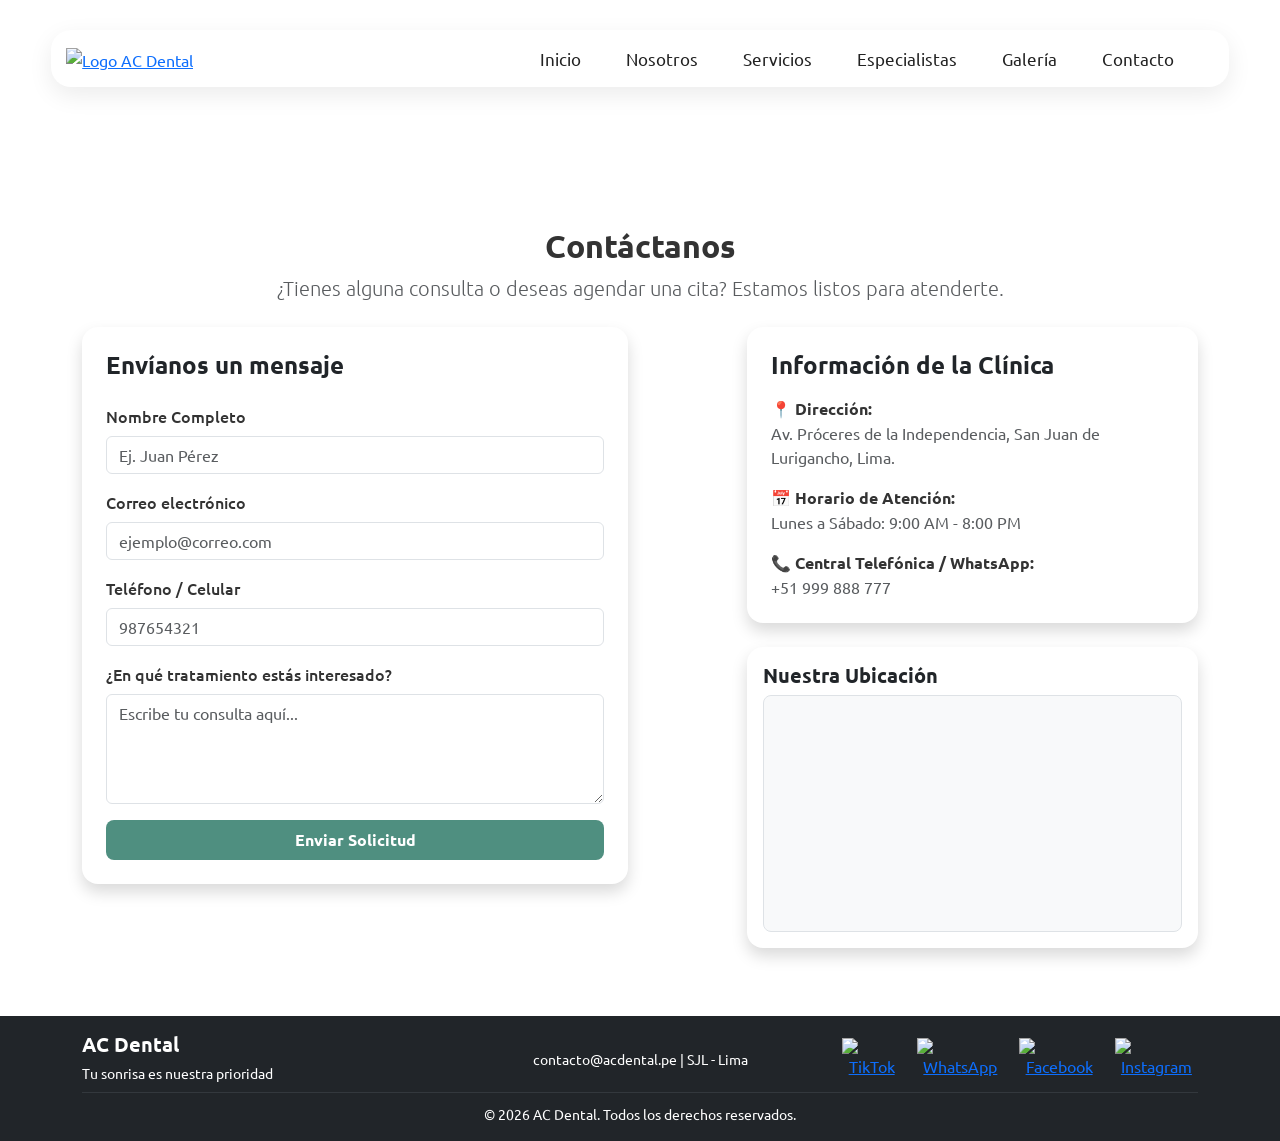
==== contacto.html @ 344b6ef4 "Add files via upload" ====
<!doctype html>
<html lang="es">

<head>
    <meta charset="UTF-8">
    <meta name="viewport" content="width=device-width, initial-scale=1.0">

    <title>AC Dental | Contacto</title>

    <link href="css/style.css" rel="stylesheet">

    <!-- Google Fonts -->
    <link rel="preconnect" href="https://fonts.googleapis.com">
    <link rel="preconnect" href="https://fonts.gstatic.com" crossorigin>
    <link href="https://fonts.googleapis.com/css2?family=Ubuntu:wght@300;400;500;700&display=swap" rel="stylesheet">

    <!-- Bootstrap -->
    <link href="https://cdn.jsdelivr.net/npm/bootstrap@5.3.3/dist/css/bootstrap.min.css" rel="stylesheet">
</head>

<body class="jcb-body">

<header class="jcb-header">
   
    <!-- Logo interactivo con posicionamiento z-index corregido -->
    <div class="logo jcb-logo">
        <a href="index.html" style="display: inline-block; cursor: pointer; position: relative; z-index: 10;">
            <img src="images/logo horizontal.png" alt="Logo AC Dental">
        </a>
    </div>
    
    <nav class="jcb-nav">
        <ul>
            <li><a href="index.html" class="jcb-nav-link">Inicio</a></li>
            <li><a href="nosotros.html" class="jcb-nav-link">Nosotros</a></li>
            <li><a href="servicios.html" class="jcb-nav-link">Servicios</a></li>
            <li><a href="especialistas.html" class="jcb-nav-link">Especialistas</a></li>
            <li><a href="galeria.html" class="jcb-nav-link">Galería</a></li>
            <li><a href="contacto.html" class="jcb-nav-link active">Contacto</a></li>
        </ul>
    </nav>

</header>

<main>

<section class="container my-5 jcb-accordion-section">

    <div class="text-center my-4 pt-5">

        <h2 class="fw-bold jcb-anim-title">Contáctanos</h2>

        <p class="lead text-muted">
            ¿Tienes alguna consulta o deseas agendar una cita? Estamos listos para atenderte.
        </p>

    </div>
    <!-- Sistema de grilla de Bootstrap para dividir la pantalla en dos columnas -->
    <div class="row g-4 justify-content-center">

        <!-- Columna Izquierda: Formulario de Cita / Contacto -->
        <div class="col-md-6 col-lg-6">
            <form action="#" method="POST" class="shadow p-4 rounded-4 bg-white border-0">
                <h4 class="mb-4 fw-bold text-dark">Envíanos un mensaje</h4>
                
                <div class="mb-3">
                    <label for="nombre" class="form-label fw-medium">Nombre Completo</label>
                    <input type="text" class="form-control" id="nombre" name="nombre" placeholder="Ej. Juan Pérez" required>
                </div>

                <div class="mb-3">
                    <label for="correo" class="form-label fw-medium">Correo electrónico</label>
                    <!-- Corrección del error de comilla de cierre de tu código -->
                    <input type="email" class="form-control" id="correo" name="correo" placeholder="ejemplo@correo.com" required>
                </div>

                <div class="mb-3">
                    <label for="telefono" class="form-label fw-medium">Teléfono / Celular</label>
                    <input type="tel" class="form-control" id="telefono" name="telefono" placeholder="987654321">
                </div>

                <div class="mb-3">
                    <label for="mensaje" class="form-label fw-medium">¿En qué tratamiento estás interesado?</label>
                    <textarea class="form-control" id="mensaje" name="mensaje" rows="4" placeholder="Escribe tu consulta aquí..." required></textarea>
                </div>

                <button type="submit" class="w-100 text-white fw-bold py-2 border-0 jcb-search-btn" style="background-color: #4F8F80; border-radius: 8px;">
                    Enviar Solicitud
                </button>
            </form>
        </div>

        <!-- Columna Derecha: Información de Utilidad e Incrustación Externa -->
        <div class="col-md-6 col-lg-5 offset-lg-1 d-flex flex-column justify-content-between">
            
            <div class="shadow p-4 rounded-4 bg-white mb-4 border-0">
                <h4 class="mb-3 fw-bold text-dark">Información de la Clínica</h4>
                
                <ul class="list-unstyled mb-0">
                    <li class="mb-3">
                        <strong>📍 Dirección:</strong><br>
                        <span class="text-muted">Av. Próceres de la Independencia, San Juan de Lurigancho, Lima.</span>
                    </li>
                    <li class="mb-3">
                        <strong>📅 Horario de Atención:</strong><br>
                        <span class="text-muted">Lunes a Sábado: 9:00 AM - 8:00 PM</span>
                    </li>
                    <li class="mb-0">
                        <strong>📞 Central Telefónica / WhatsApp:</strong><br>
                        <span class="text-muted">+51 999 888 777</span>
                    </li>
                </ul>
            </div>

            <!-- Mapa Simulado Responsivo con clases de Bootstrap (Aumenta la utilidad de la página) -->
            <div class="shadow p-3 rounded-4 bg-white border-0 flex-grow-1 d-flex flex-column">
                <h5 class="fw-bold text-dark mb-2">Nuestra Ubicación</h5>
                <div class="ratio ratio-16x9 rounded-3 overflow-hidden bg-light border flex-grow-1">
                    <!-- Mapa embebido configurado para que cargue fluidamente -->
                    <iframe src="https://www.google.com/maps/embed?pb=!1m18!1m12!1m3!1d15610.1654877395!2d-77.0125!3d-11.9833!2m3!1f0!2f0!3f0!3m2!1i1024!2i768!4f13.1!3m3!1m2!1s0x9105c5f2479e0a77%3A0x6b82a7f5a8c9039!2sSan%20Juan%20de%20Lurigancho!5e0!3m2!1ses-419!2spe!4v1710000000000!5m2!1ses-419!2spe" allowfullscreen="" loading="lazy" referrerpolicy="no-referrer-when-downgrade"></iframe>
                </div>
            </div>

        </div>

    </div>

</section>

</main>

<footer class="bg-dark text-white py-3 mt-5 jcb-footer">
    <div class="container text-center text-md-start">
        <div class="row align-items-center">
            <div class="col-md-4 mb-2 mb-md-0">
                <h5 class="fw-bold mb-1">AC Dental</h5>
                <small>Tu sonrisa es nuestra prioridad</small>
            </div>
            <div class="col-md-4 mb-2 mb-md-0 text-center">
                <small>contacto@acdental.pe | SJL - Lima</small>
            </div>
            <div class="col-md-4 text-center">
                <div class="d-flex justify-content-center gap-3">
                    <a href="#" class="jcb-social-link"><img src="images/tiktok.png" width="28" alt="TikTok"></a>
                    <a href="#" class="jcb-social-link"><img src="images/whatsapp.png" width="28" alt="WhatsApp"></a>
                    <a href="#" class="jcb-social-link"><img src="images/facebook.png" width="28" alt="Facebook"></a>
                    <a href="#" class="jcb-social-link"><img src="images/instagram.png" width="28" alt="Instagram"></a>
                </div>
            </div>
        </div>
        <hr class="border-secondary my-2">
        <div class="text-center">
            <small>© 2026 AC Dental. Todos los derechos reservados.</small>
        </div>
    </div>
</footer>

<script src="https://cdn.jsdelivr.net/npm/bootstrap@5.3.3/dist/js/bootstrap.bundle.min.js"></script>

</body>
</html>
---- css/style.css ----
/* ==========================================================================
   ESTILOS GENERALES Y CONFIGURACIÓN BASE
   ========================================================================== */
body, .jcb-body {
  font-family: "Ubuntu", sans-serif;
  margin: 0;
  background-color: #ffffff; /* <--- Cambiado a Blanco puro */
  color: #333333;
}

/* SECCIONES GENERALES */
section, .jcb-accordion-section {
  width: 90%;
  margin: 0 auto;
  padding: 20px;
}

/* ARTÍCULOS */
article {
  border: solid 1px #dddddd;
  border-radius: 15px;
  padding: 20px;
  margin-bottom: 20px;
}

/* ==========================================================================
   HEADER Y NAVEGACIÓN (Clases originales + jcb)
   ========================================================================== */
header, .jcb-header {
    width: 92%;
    max-width: 1350px;
    margin: 30px auto;
    background: white;
    border-radius: 20px;
    box-shadow: 0 8px 25px rgba(0,0,0,.08);
    display: flex;
    align-items: center;
    justify-content: space-between;
    padding: 15px 15px;
}

nav, .jcb-nav {
    margin-right: 40px;
    margin-left: 40px;
}

.logo img, .jcb-logo img {
    height: 75px; 
    width: auto;  
}
nav ul {
    display: flex;
    gap: 45px;
    list-style: none;
    margin: 0;
    padding: 0;
}

nav a, .jcb-nav-link {
    text-decoration: none;
    color: #222;
    font-size: 17px;
    font-weight: 400;
    transition: .25s; /* Animación 1: Transición suave en enlaces */
}

nav a:hover, .jcb-nav-link:hover {
    color: #A7D8D0;
}

/* ==========================================================================
   BARRA DE BÚSQUEDA (Ordenada y unificada)
   ========================================================================== */
.search-container, .jcb-search-container {
    width: 100%;
    max-width: 700px;
    height: 42px;
    margin: 35px auto;
    display: flex;
    align-items: center;
    background: white;
    border-radius: 25px;
    overflow: hidden;
    box-shadow: 0 6px 18px rgba(0,0,0,.08);
}

.search-input, .jcb-search-input {
    flex: 1;
    border: none;
    outline: none;
    padding: 0 18px;
    font-size: 15px;
    background: transparent;
    margin: 0;
}

.search-btn, .jcb-search-btn {
    display: flex;
    align-items: center;
    justify-content: center;
    align-self: stretch;
    background: #4F8F80;
    color: white;
    border: none;
    padding: 0 30px;
    margin: 0;
    border-radius: 0;
    cursor: pointer;
    transition: .25s;
}

.search-btn:hover, .jcb-search-btn:hover {
    filter: brightness(.92);
}

/* ==========================================================================
   HERO / COMPONENTES PRINCIPALES
   ========================================================================== */
.hero, .jcb-hero {
  text-align: center;
  padding: 60px;
}

/* Animación 2: Efecto hover sutil en la imagen principal del Hero */
.jcb-hero-img {
  transition: transform 0.3s ease;
}

.jcb-hero-img:hover {
  transform: scale(1.02);
}

/* ==========================================================================
   CARRUSEL (Bootstrap nativo adaptado)
   ========================================================================== */
.carousel {
    max-width: 1000px;
    margin: 40px auto;
    border-radius: 20px;
    overflow: hidden;
    box-shadow: 0 8px 20px rgba(0,0,0,.15);
}

.carousel-item {
    transition: transform .6s ease-in-out;
}

.carousel-item img {
    width: 100%;
    height: 420px;
    object-fit: cover;
}

.carousel-caption, .jcb-caption {
    bottom: 20px;
    left: 0;
    right: 0;
    padding: 20px;
    background: transparent;
    text-align: center;
}

.carousel-caption h3 {
    color: white;
    font-size: 2rem;
    font-weight: bold;
    text-shadow: 2px 2px 8px rgba(0,0,0,.8);
}

.carousel-caption p {
    color: white;
    font-size: 1.1rem;
    text-shadow: 2px 2px 8px rgba(0,0,0,.8);
}

.carousel-control-prev, .carousel-control-next {
    width: 10%;
}

.carousel-control-prev-icon, .carousel-control-next-icon {
    background-size: 70%;
}

.carousel-indicators button {
    width: 12px;
    height: 12px;
    border-radius: 50%;
}

/* ==========================================================================
   ACCORDION (Bootstrap Correcciones)
   ========================================================================== */
.accordion {
  border-radius: 16px;
  overflow: hidden;
}

.jcb-accordion-header-title {
  background-color: #ffffff;
}

.accordion-item {
  border-radius: 16px !important;
  overflow: hidden;
  margin-bottom: 10px;
  border: 1px solid rgba(0,0,0,0.1);
}

/* Animación 3: Cambio suave de color de fondo al enfocar un botón del acordeón */
.jcb-accordion-btn {
  transition: background-color 0.3s ease, color 0.3s ease;
}

/* ==========================================================================
   TABLAS, FORMULARIOS Y ELEMENTOS COMUNES
   ========================================================================== */
table {
  width: 100%;
  border: solid 1px #cccccc;
}

td {
  border: solid 1px #cccccc;
  padding: 10px;
}

input, textarea, select {
  width: 100%;
  padding: 10px;
  margin-bottom: 15px;
  border: solid 1px #cccccc;
  border-radius: 8px;
}

button {
  background-color: #0071e3;
  color: white;
  border: none;
  padding: 12px 25px;
  border-radius: 8px;
}

/* FOOTER */
footer, .jcb-footer {
  background-color: #509080;
  text-align: center;
  padding: 25px;
  margin-top: 40px;
}

/* Animación 4: Efecto sutil al pasar el mouse sobre las redes sociales */
.jcb-social-link img {
  transition: transform 0.2s ease;
}

.jcb-social-link img:hover {
  transform: translateY(-3px);
}

/* ==========================================================================
   REGLAS KEYFRAMES (Animaciones automáticas de carga)
   ========================================================================== */

/* Animación 5: Entrada con deslizamiento y opacidad para el título principal */
.jcb-anim-title {
  animation: jcbEntradaTitulo 1s ease-out forwards;
}

@keyframes jcbEntradaTitulo {
  0% {
    opacity: 0;
    transform: translateY(-15px);
  }
  100% {
    opacity: 1;
    transform: translateY(0);
  }
}
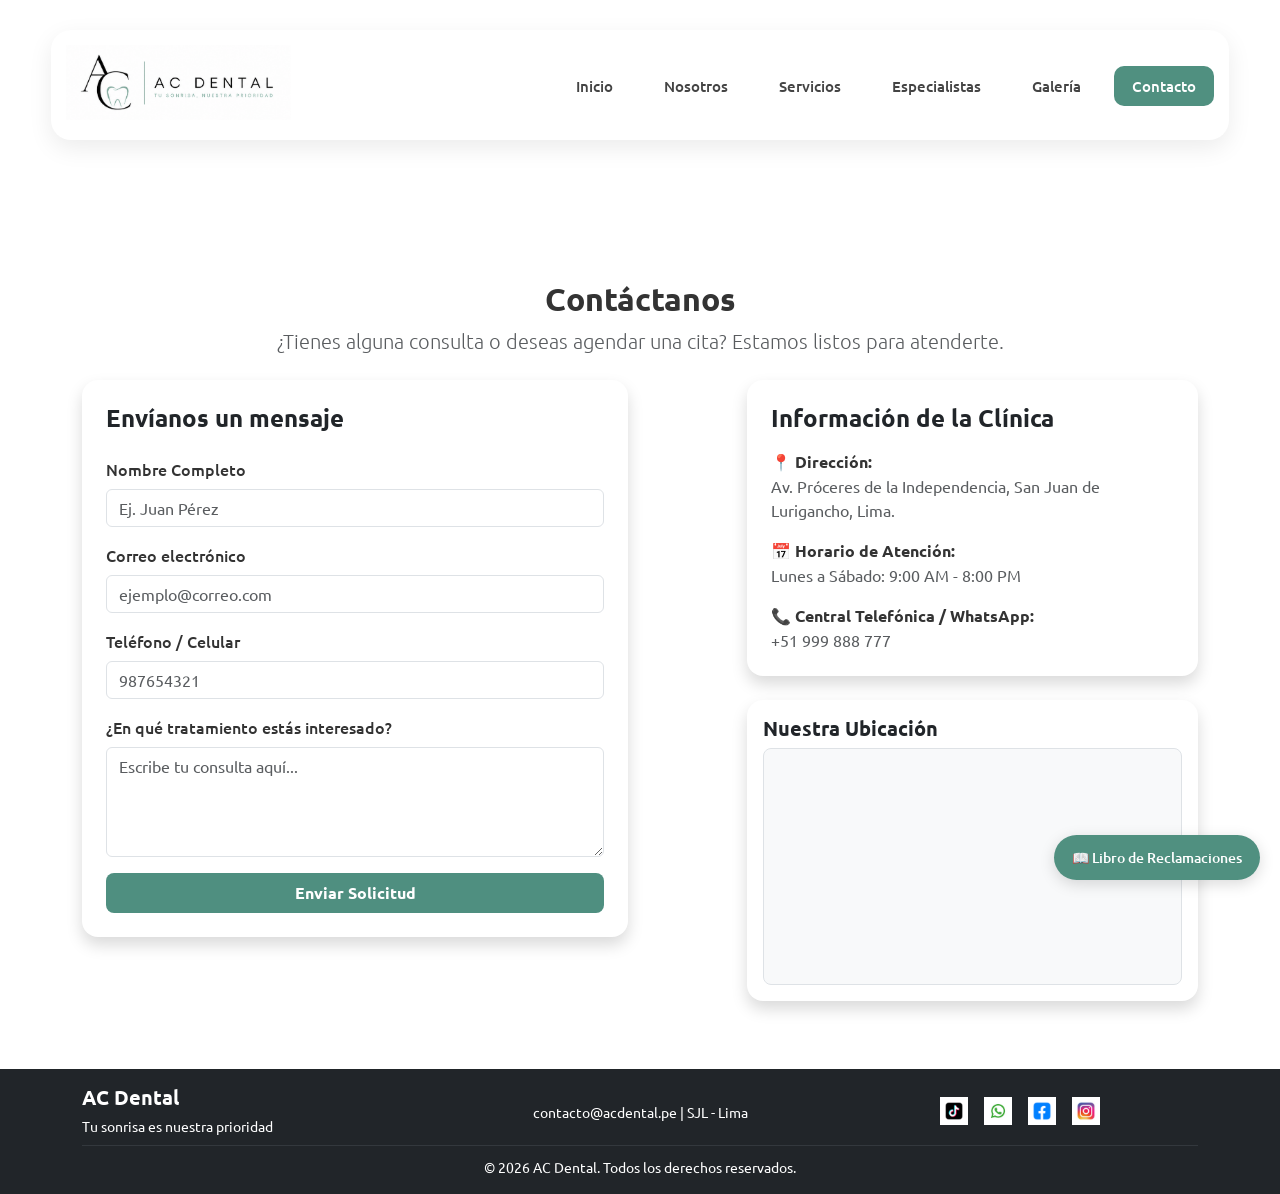
==== commit f4a71ce1: "Add files via upload FINAL" ====
--- a/contacto.html
+++ b/contacto.html
@@ -4,31 +4,30 @@
 <head>
     <meta charset="UTF-8">
     <meta name="viewport" content="width=device-width, initial-scale=1.0">
-
     <title>AC Dental | Contacto</title>
-
     <link href="css/style.css" rel="stylesheet">
-
-    <!-- Google Fonts -->
     <link rel="preconnect" href="https://fonts.googleapis.com">
     <link rel="preconnect" href="https://fonts.gstatic.com" crossorigin>
     <link href="https://fonts.googleapis.com/css2?family=Ubuntu:wght@300;400;500;700&display=swap" rel="stylesheet">
-
-    <!-- Bootstrap -->
     <link href="https://cdn.jsdelivr.net/npm/bootstrap@5.3.3/dist/css/bootstrap.min.css" rel="stylesheet">
 </head>
 
 <body class="jcb-body">
 
+<div class="jcb-preloader" id="jcbPreloader">
+    <div class="jcb-preloader-izq"></div>
+    <div class="jcb-preloader-der"></div>
+    <div class="jcb-preloader-logo" id="jcbPreloaderLogo">
+        <img src="images/logo horizontal.png" alt="Cargando...">
+    </div>
+</div>
+
 <header class="jcb-header">
-   
-    <!-- Logo interactivo con posicionamiento z-index corregido -->
     <div class="logo jcb-logo">
         <a href="index.html" style="display: inline-block; cursor: pointer; position: relative; z-index: 10;">
             <img src="images/logo horizontal.png" alt="Logo AC Dental">
         </a>
     </div>
-    
     <nav class="jcb-nav">
         <ul>
             <li><a href="index.html" class="jcb-nav-link">Inicio</a></li>
@@ -39,7 +38,6 @@
             <li><a href="contacto.html" class="jcb-nav-link active">Contacto</a></li>
         </ul>
     </nav>
-
 </header>
 
 <main>
@@ -47,18 +45,14 @@
 <section class="container my-5 jcb-accordion-section">
 
     <div class="text-center my-4 pt-5">
-
         <h2 class="fw-bold jcb-anim-title">Contáctanos</h2>
-
         <p class="lead text-muted">
             ¿Tienes alguna consulta o deseas agendar una cita? Estamos listos para atenderte.
         </p>
+    </div>
 
-    </div>
-    <!-- Sistema de grilla de Bootstrap para dividir la pantalla en dos columnas -->
     <div class="row g-4 justify-content-center">
 
-        <!-- Columna Izquierda: Formulario de Cita / Contacto -->
         <div class="col-md-6 col-lg-6">
             <form action="#" method="POST" class="shadow p-4 rounded-4 bg-white border-0">
                 <h4 class="mb-4 fw-bold text-dark">Envíanos un mensaje</h4>
@@ -70,7 +64,6 @@
 
                 <div class="mb-3">
                     <label for="correo" class="form-label fw-medium">Correo electrónico</label>
-                    <!-- Corrección del error de comilla de cierre de tu código -->
                     <input type="email" class="form-control" id="correo" name="correo" placeholder="ejemplo@correo.com" required>
                 </div>
 
@@ -90,7 +83,6 @@
             </form>
         </div>
 
-        <!-- Columna Derecha: Información de Utilidad e Incrustación Externa -->
         <div class="col-md-6 col-lg-5 offset-lg-1 d-flex flex-column justify-content-between">
             
             <div class="shadow p-4 rounded-4 bg-white mb-4 border-0">
@@ -112,11 +104,9 @@
                 </ul>
             </div>
 
-            <!-- Mapa Simulado Responsivo con clases de Bootstrap (Aumenta la utilidad de la página) -->
             <div class="shadow p-3 rounded-4 bg-white border-0 flex-grow-1 d-flex flex-column">
                 <h5 class="fw-bold text-dark mb-2">Nuestra Ubicación</h5>
                 <div class="ratio ratio-16x9 rounded-3 overflow-hidden bg-light border flex-grow-1">
-                    <!-- Mapa embebido configurado para que cargue fluidamente -->
                     <iframe src="https://www.google.com/maps/embed?pb=!1m18!1m12!1m3!1d15610.1654877395!2d-77.0125!3d-11.9833!2m3!1f0!2f0!3f0!3m2!1i1024!2i768!4f13.1!3m3!1m2!1s0x9105c5f2479e0a77%3A0x6b82a7f5a8c9039!2sSan%20Juan%20de%20Lurigancho!5e0!3m2!1ses-419!2spe!4v1710000000000!5m2!1ses-419!2spe" allowfullscreen="" loading="lazy" referrerpolicy="no-referrer-when-downgrade"></iframe>
                 </div>
             </div>
@@ -141,10 +131,10 @@
             </div>
             <div class="col-md-4 text-center">
                 <div class="d-flex justify-content-center gap-3">
-                    <a href="#" class="jcb-social-link"><img src="images/tiktok.png" width="28" alt="TikTok"></a>
-                    <a href="#" class="jcb-social-link"><img src="images/whatsapp.png" width="28" alt="WhatsApp"></a>
-                    <a href="#" class="jcb-social-link"><img src="images/facebook.png" width="28" alt="Facebook"></a>
-                    <a href="#" class="jcb-social-link"><img src="images/instagram.png" width="28" alt="Instagram"></a>
+                    <a href="#" class="jcb-social-link"><img src="images/T1.png" width="28" alt="TikTok"></a>
+                    <a href="#" class="jcb-social-link"><img src="images/T2.png" width="28" alt="WhatsApp"></a>
+                    <a href="#" class="jcb-social-link"><img src="images/T3.png" width="28" alt="Facebook"></a>
+                    <a href="#" class="jcb-social-link"><img src="images/T4.png" width="28" alt="Instagram"></a>
                 </div>
             </div>
         </div>
@@ -157,5 +147,20 @@
 
 <script src="https://cdn.jsdelivr.net/npm/bootstrap@5.3.3/dist/js/bootstrap.bundle.min.js"></script>
 
+<a href="contacto.html" class="jcb-btn-reclamaciones">📖 Libro de Reclamaciones</a>
+
+<script>
+    window.addEventListener('load', function() {
+        var preloader = document.getElementById('jcbPreloader');
+        var logo = document.getElementById('jcbPreloaderLogo');
+        
+        // ocultamos el logo primero
+        if(logo) logo.style.opacity = '0';
+        
+        // añadimos la clase que abre las cortinas
+        if(preloader) preloader.classList.add('jcb-preloader-oculto');
+    });
+</script>
+
 </body>
 </html>
--- a/css/style.css
+++ b/css/style.css
@@ -1,21 +1,16 @@
-/* ==========================================================================
-   ESTILOS GENERALES Y CONFIGURACIÓN BASE
-   ========================================================================== */
 body, .jcb-body {
   font-family: "Ubuntu", sans-serif;
   margin: 0;
-  background-color: #ffffff; /* <--- Cambiado a Blanco puro */
+  background-color: #ffffff;
   color: #333333;
 }
 
-/* SECCIONES GENERALES */
 section, .jcb-accordion-section {
   width: 90%;
   margin: 0 auto;
   padding: 20px;
 }
 
-/* ARTÍCULOS */
 article {
   border: solid 1px #dddddd;
   border-radius: 15px;
@@ -23,197 +18,113 @@
   margin-bottom: 20px;
 }
 
-/* ==========================================================================
-   HEADER Y NAVEGACIÓN (Clases originales + jcb)
-   ========================================================================== */
+/* estructura principal y menu */
+
 header, .jcb-header {
-    width: 92%;
-    max-width: 1350px;
-    margin: 30px auto;
-    background: white;
-    border-radius: 20px;
-    box-shadow: 0 8px 25px rgba(0,0,0,.08);
-    display: flex;
-    align-items: center;
-    justify-content: space-between;
-    padding: 15px 15px;
-}
-
-nav, .jcb-nav {
-    margin-right: 40px;
-    margin-left: 40px;
+  width: 92%;
+  max-width: 1350px;
+  margin: 30px auto;
+  background: white;
+  border-radius: 20px;
+  box-shadow: 0 8px 25px rgba(0,0,0,.08);
+  display: flex;
+  align-items: center;
+  justify-content: space-between;
+  padding: 15px 15px;
 }
 
 .logo img, .jcb-logo img {
-    height: 75px; 
-    width: auto;  
-}
-nav ul {
-    display: flex;
-    gap: 45px;
-    list-style: none;
-    margin: 0;
-    padding: 0;
+  height: 75px;
+  width: auto;
+  display: block;
+}
+
+nav ul, .jcb-nav ul {
+  list-style: none;
+  display: flex;
+  margin: 0;
+  padding: 0;
+  gap: 15px;
 }
 
 nav a, .jcb-nav-link {
-    text-decoration: none;
-    color: #222;
-    font-size: 17px;
-    font-weight: 400;
-    transition: .25s; /* Animación 1: Transición suave en enlaces */
+  text-decoration: none;
+  color: #444444;
+  font-weight: 500;
+  font-size: 15px;
+  padding: 10px 18px;
+  border-radius: 10px;
+  transition: all 0.3s ease;
 }
 
 nav a:hover, .jcb-nav-link:hover {
-    color: #A7D8D0;
-}
-
-/* ==========================================================================
-   BARRA DE BÚSQUEDA (Ordenada y unificada)
-   ========================================================================== */
-.search-container, .jcb-search-container {
-    width: 100%;
-    max-width: 700px;
-    height: 42px;
-    margin: 35px auto;
-    display: flex;
-    align-items: center;
-    background: white;
-    border-radius: 25px;
-    overflow: hidden;
-    box-shadow: 0 6px 18px rgba(0,0,0,.08);
-}
-
-.search-input, .jcb-search-input {
-    flex: 1;
-    border: none;
-    outline: none;
-    padding: 0 18px;
-    font-size: 15px;
-    background: transparent;
-    margin: 0;
-}
-
-.search-btn, .jcb-search-btn {
-    display: flex;
-    align-items: center;
-    justify-content: center;
-    align-self: stretch;
-    background: #4F8F80;
-    color: white;
-    border: none;
-    padding: 0 30px;
-    margin: 0;
-    border-radius: 0;
-    cursor: pointer;
-    transition: .25s;
-}
-
-.search-btn:hover, .jcb-search-btn:hover {
-    filter: brightness(.92);
-}
-
-/* ==========================================================================
-   HERO / COMPONENTES PRINCIPALES
-   ========================================================================== */
-.hero, .jcb-hero {
-  text-align: center;
-  padding: 60px;
-}
-
-/* Animación 2: Efecto hover sutil en la imagen principal del Hero */
+  background-color: #f0f7f5;
+  color: #509080;
+}
+
+.jcb-nav-link.active {
+  background-color: #509080;
+  color: white !important;
+}
+
+/* botones e imagenes */
+
 .jcb-hero-img {
-  transition: transform 0.3s ease;
-}
-
-.jcb-hero-img:hover {
-  transform: scale(1.02);
-}
-
-/* ==========================================================================
-   CARRUSEL (Bootstrap nativo adaptado)
-   ========================================================================== */
-.carousel {
-    max-width: 1000px;
-    margin: 40px auto;
-    border-radius: 20px;
-    overflow: hidden;
-    box-shadow: 0 8px 20px rgba(0,0,0,.15);
-}
-
-.carousel-item {
-    transition: transform .6s ease-in-out;
-}
-
-.carousel-item img {
-    width: 100%;
-    height: 420px;
-    object-fit: cover;
-}
-
-.carousel-caption, .jcb-caption {
-    bottom: 20px;
-    left: 0;
-    right: 0;
-    padding: 20px;
-    background: transparent;
-    text-align: center;
-}
-
-.carousel-caption h3 {
-    color: white;
-    font-size: 2rem;
-    font-weight: bold;
-    text-shadow: 2px 2px 8px rgba(0,0,0,.8);
-}
-
-.carousel-caption p {
-    color: white;
-    font-size: 1.1rem;
-    text-shadow: 2px 2px 8px rgba(0,0,0,.8);
-}
-
-.carousel-control-prev, .carousel-control-next {
-    width: 10%;
-}
-
-.carousel-control-prev-icon, .carousel-control-next-icon {
-    background-size: 70%;
-}
-
-.carousel-indicators button {
-    width: 12px;
-    height: 12px;
-    border-radius: 50%;
-}
-
-/* ==========================================================================
-   ACCORDION (Bootstrap Correcciones)
-   ========================================================================== */
-.accordion {
-  border-radius: 16px;
-  overflow: hidden;
-}
-
-.jcb-accordion-header-title {
-  background-color: #ffffff;
-}
-
-.accordion-item {
-  border-radius: 16px !important;
-  overflow: hidden;
-  margin-bottom: 10px;
-  border: 1px solid rgba(0,0,0,0.1);
-}
-
-/* Animación 3: Cambio suave de color de fondo al enfocar un botón del acordeón */
-.jcb-accordion-btn {
-  transition: background-color 0.3s ease, color 0.3s ease;
-}
-
-/* ==========================================================================
-   TABLAS, FORMULARIOS Y ELEMENTOS COMUNES
-   ========================================================================== */
+  width: 100%;
+  height: auto;
+  border-radius: 15px;
+}
+
+.jcb-search-btn {
+  background-color: #509080;
+  color: white;
+  border: none;
+  border-radius: 8px;
+  padding: 12px 25px;
+  font-weight: 500;
+  cursor: pointer;
+  transition: background-color 0.2s ease;
+}
+
+.jcb-search-btn:hover {
+  background-color: #3f7366;
+}
+
+/* efectos y animaciones */
+
+@keyframes jcb-fade-down {
+  from {
+    opacity: 0;
+    transform: translateY(-25px);
+  }
+  to {
+    opacity: 1;
+    transform: translateY(0);
+  }
+}
+
+.jcb-anim-title {
+  animation: jcb-fade-down 0.8s cubic-bezier(0.16, 1, 0.3, 1) both;
+}
+
+.jcb-card-hover {
+  transition: transform 0.3s ease, box-shadow 0.3s ease;
+}
+
+.jcb-card-hover:hover {
+  transform: translateY(-5px);
+  box-shadow: 0 12px 30px rgba(80, 144, 128, 0.15) !important;
+}
+
+input:focus, textarea:focus, select:focus {
+  border-color: #509080 !important;
+  box-shadow: 0 0 0 4px rgba(80, 144, 128, 0.15) !important;
+  outline: none;
+  transition: border-color 0.3s ease, box-shadow 0.3s ease;
+}
+
+/* tablas y formularios */
+
 table {
   width: 100%;
   border: solid 1px #cccccc;
@@ -240,7 +151,8 @@
   border-radius: 8px;
 }
 
-/* FOOTER */
+/* pie de pagina */
+
 footer, .jcb-footer {
   background-color: #509080;
   text-align: center;
@@ -248,7 +160,6 @@
   margin-top: 40px;
 }
 
-/* Animación 4: Efecto sutil al pasar el mouse sobre las redes sociales */
 .jcb-social-link img {
   transition: transform 0.2s ease;
 }
@@ -257,22 +168,83 @@
   transform: translateY(-3px);
 }
 
-/* ==========================================================================
-   REGLAS KEYFRAMES (Animaciones automáticas de carga)
-   ========================================================================== */
-
-/* Animación 5: Entrada con deslizamiento y opacidad para el título principal */
-.jcb-anim-title {
-  animation: jcbEntradaTitulo 1s ease-out forwards;
-}
-
-@keyframes jcbEntradaTitulo {
-  0% {
-    opacity: 0;
-    transform: translateY(-15px);
-  }
-  100% {
-    opacity: 1;
-    transform: translateY(0);
-  }
+/* boton flotante de reclamaciones */
+
+.jcb-btn-reclamaciones {
+  position: fixed;
+  bottom: 20px;
+  right: 20px;
+  background-color: #509080;
+  color: white !important;
+  text-decoration: none;
+  padding: 12px 18px;
+  border-radius: 30px;
+  font-size: 14px;
+  font-weight: 500;
+  box-shadow: 0 4px 15px rgba(0, 0, 0, 0.15);
+  z-index: 9999;
+  transition: transform 0.2s ease, background-color 0.2s ease;
+}
+
+.jcb-btn-reclamaciones:hover {
+  background-color: #3f7366;
+  transform: translateY(-3px);
+}
+
+/* pantalla de carga preloader */
+
+.jcb-preloader {
+  position: fixed;
+  top: 0;
+  left: 0;
+  width: 100%;
+  height: 100%;
+  z-index: 10000;
+  display: flex;
+  align-items: center;
+  justify-content: center;
+  pointer-events: none;
+}
+
+/* mitad izquierda de la cortina */
+.jcb-preloader-izq {
+  position: absolute;
+  top: 0;
+  left: 0;
+  width: 50%;
+  height: 100%;
+  background-color: #509080;
+  transition: transform 0.6s cubic-bezier(0.77, 0, 0.175, 1);
+}
+
+/* mitad derecha de la cortina */
+.jcb-preloader-der {
+  position: absolute;
+  top: 0;
+  right: 0;
+  width: 50%;
+  height: 100%;
+  background-color: #509080;
+  transition: transform 0.6s cubic-bezier(0.77, 0, 0.175, 1);
+}
+
+/* logo del centro */
+.jcb-preloader-logo {
+  position: relative;
+  z-index: 10001;
+  transition: opacity 0.3s ease;
+}
+
+.jcb-preloader-logo img {
+  max-width: 200px;
+  height: auto;
+}
+
+/* clase que activa javascript para abrir en dos */
+.jcb-preloader-oculto .jcb-preloader-izq {
+  transform: translateX(-100%);
+}
+
+.jcb-preloader-oculto .jcb-preloader-der {
+  transform: translateX(100%);
 }
